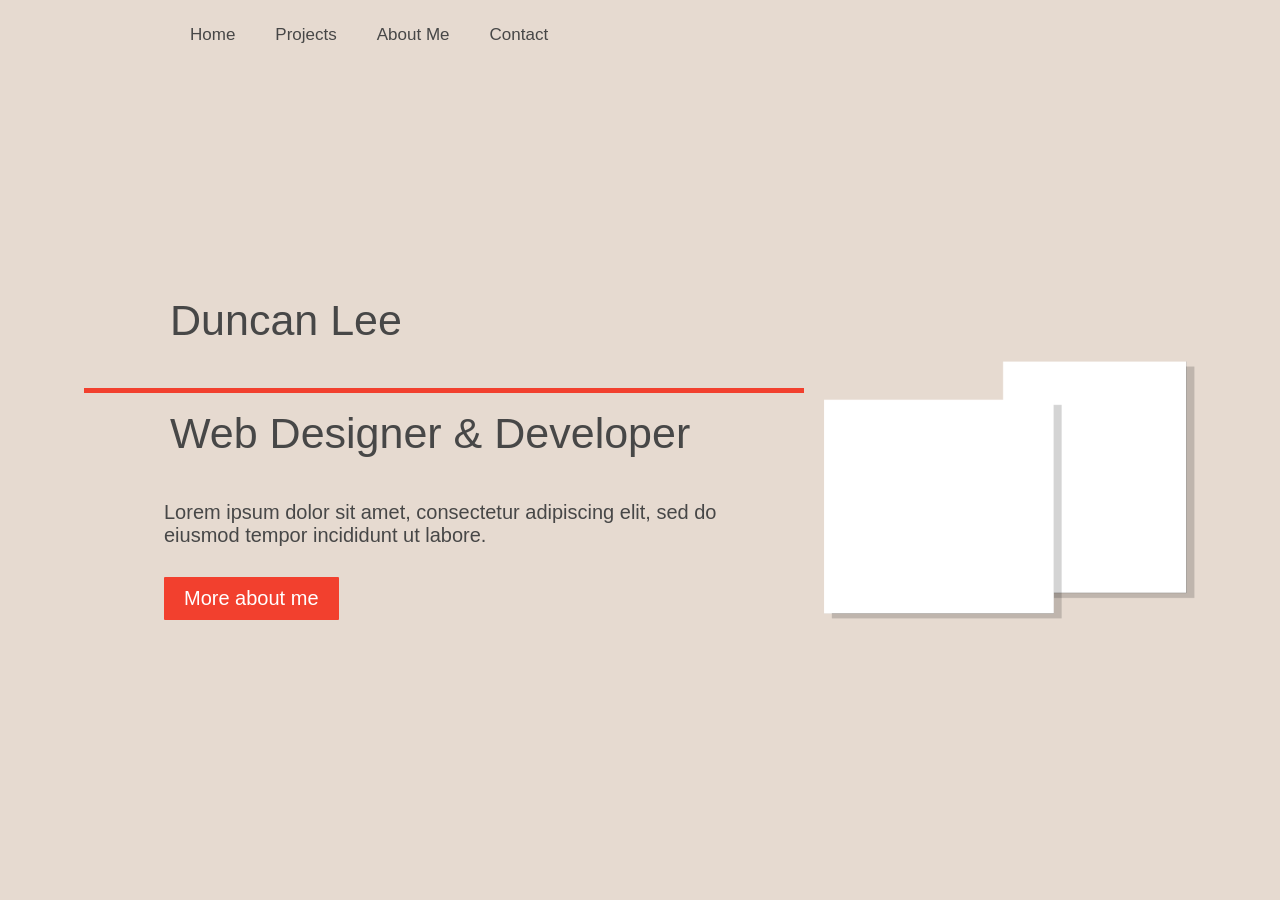
==== index.html @ a63d4ea5 "first" ====
<!DOCTYPE html>
<html lang="en">
    <head>
        <meta charset="utf-8">
        <title>Duncan Lee</title>
        <meta http-equiv="X-UA-Compatible" content ="IE=edge">
        <meta name="viewport" content=" initial-scale= 1">

        <link rel="stylesheet" href="swiper-bundle.min.css">
        <link rel="stylesheet" href="style.css">
        <link href='https://unpkg.com/boxicons@2.1.4/css/boxicons.min.css' rel="stylesheet">
    </head>
    <body>
        <nav>
            <div class ="nav-bar">
                <i class='bx bx-menu sidebarOpen'></i>

                <div class ="menu">
                    <div class="logo-toggle">
                       
                        <i class='bx bx-x siderbarClose'></i>
                    </div>
                        
                    <ul class="nav-links">
                        <li><a href = "index.html" >Home</a></li>
                        <li><a href = "projects.html" >Projects</a></li>
                        <li><a href = "aboutme.html" >About Me</a></li>
                        <li><a href = "contact.html" >Contact</a></li>
                    </ul> 
                    
                </div>
                    

            </div>
        </nav>

    

        <!-- spacing so content isn't hidden behind nav bar-->
        <style>
            body {padding-top: 100px;}
        </style>

       
        <div class="index_container1">
            
            <section class = "index_container1_box">
                <div class = "index_container1_box_left">
                    <h1>Duncan Lee</h1>
                    <hr>
                    <h2>Web Designer & Developer</h2>
                    <p>Lorem ipsum dolor sit amet, consectetur adipiscing elit, sed do eiusmod tempor incididunt ut labore.</p>
                    <button> <a href = "aboutme.html">More about me</a> </button>
                </div>
                    
                <div class = "index_container1_box_right">
                    <img src = "img/placeholder_img.svg" alt = "placeholder_image">
                    
                </div>

                
            </section>


        </div>

            
            
            

        
 


    </body>



    <script src = "script2.js"></script>



</html>
---- style.css ----
@import url('https://fonts.cdnfonts.com/css/glacial-indifference-2');


*{
    margin: 0;
    padding: 0;
    box-sizing: border-box;
    font-family: 'Glacial Indifference', sans-serif;
}

a {
    color: rgb(255, 255, 255);
    text-decoration: none;
}



:root{
    --body-color: #e6dad0;
    --nav-color: #e6dad0;
    --side-nav: #f5ede5;
    --text-color: #474747;
    --secondary-color: #f2402e;
    

}

body{
    height: 100vh;
    background-color: var(--body-color);

}


nav{
    position: fixed;
    top:0;
    left: 0;
    height: 70px;
    width: 100%;
    background-color: var(--nav-color);
    z-index: 100;
}



nav .nav-bar{
    position: relative;
    height: 100%;
    max-width: 1000px;
    width: 100%;
    background-color: var(--nav-color);
    margin: 0 auto;
    padding: 0 30px;
    display: flex;
    align-items: center;
    justify-content: space-between;
}

nav .nav-bar .sidebarOpen{
    color: var(--text-color);
    font-size: 25px;
    padding: 5px;
    cursor: pointer;
    display: none;

}

nav .nav-bar .logo a{
    font-size: 25px;
    font-weight: 500;
    color: var(--text-color);
    text-decoration: none;

}

.menu .logo-toggle{
    display: none;
}

.nav-bar .nav-links {
    display: flex;
    align-items: center;

}

.nav-bar .nav-links li{
    margin: 0 10px;
    list-style: none; 

}

.nav-links li a{
    position: relative;
    font-size: 17px;
    font-weight: 500;
    color: var(--text-color);
    text-decoration: none;
    padding: 10px;
}

.nav-links li a::before{
    content:'';
    position: absolute;
    left: 50%;
    bottom: 0;
    transform: translateX(-50%);
    height: 6px;
    width: 6px;
    border-radius: 50%;
    background-color: var(--text-color);
    opacity: 0;
    transition: all 0.3s ease;
}



.nav-links li:hover a::before{
    opacity: 1;

}


@media (max-width: 1000px) {
    nav .nav-bar .sidebarOpen{
        display: block;
        
    }
    


    .menu{
        position: fixed;
        height: 100%;
        width: 320px;
        left: -100%;
        top: 0;
        padding: 20px;
        background-color: var(--side-nav);
        z-index: 100;
        transition: all 0.4s ease;
        color: #ece4d5;
    }



    nav.active .menu{
        left: -0%;
        


    }

    nav.active .nav-bar .navLogo a{
        opacity: 0;
        transition: all 0.3s ease;
        
        
    }

    .menu .logo-toggle{
        display: block;
        width: 100%;
        display: flex;
        align-items: center;
        justify-content: space-between;
        color: #ece4d5;
        
    }


    .logo-toggle .siderbarClose{
        color: #ece4d5;
        font-size: 24px;
        cursor: pointer;

    }

    .nav-bar .nav-links {
        flex-direction: column;
        padding-top: 30px;
        

    }

    .nav-links li a{
        display: block;
        margin-top: 20px;
        color: #ece4d5;
    }

    .menu .logo-toggle .logo a{
        color: #ece4d5;
    }

}




.index_container1{
    display: flex;
    min-height: 80vh;
    flex-direction: column;
    gap: 1em;
    margin: 2em 5em;
    border: 2px solid transparent;
}



section{
    flex: 4;
    display: flex;
    gap: 1em;


}

.index_container1_box_left{
    flex: 1;
    border: 2px solid transparent;
    margin-top: 10em;
    color:var(--text-color);
    align-items:first baseline;

}

.index_container1_box_left h1{
    font-size: 43px;
    margin-bottom: 1em;
    margin-left: 2em;
    font-weight: 400;
    color:var(--text-color);
}



.index_container1_box_left hr{
    display: block;
    width:  45em;
    border: 0;
    margin-bottom: 1em;
    border-top: 5px solid var(--secondary-color);
    max-width:100%;
    max-height:100%;
}

.index_container1_box_left h2{
    font-size: 43px;
    margin-bottom: 1em;
    margin-left: 2em;
    font-weight: 400;
    color:var(--text-color);
    
}

.index_container1_box_left p{
    font-size: 20px;
    margin-bottom: 0.5em;
    margin-left: 4em;
    margin-right: 4em;
    color:var(--text-color);
    
}

.index_container1_box_left button{
    display: inline-block;
    font-size: 20px;
    background-color: var(--secondary-color);
    color: white;
    text-decoration: none;
    border:none;
    border-radius: 1px;
    margin-top: 20px;
    padding: 10px 20px;
    margin-left: 4em;
    cursor: pointer;
    
}




.index_container1_box_right{
    flex: 1;
    border: 2px solid transparent;
    align-items: center;

}
img {
    display: flex;
    max-width:100%;
    max-height:100%;
    min-height: 100%;
    align-items: center;
    /* resizes image*/
}




@media (max-width: 1000px){
    section,
    .index_container1.second section{
        flex-direction: column;
    }
    .index_container1{
        margin: 1em 2em;
    }
    .index_container1_box_left h1{
    margin-left: auto;
    }

    .index_container1_box_left p{
    margin-left: auto;
    }

    .index_container1_box_left h2{
        margin-left: auto;
    }

    .index_container1_box_left button{
    margin-left: auto;
    }

    .index_container1_box_left {
        margin-top: auto;
    }



}
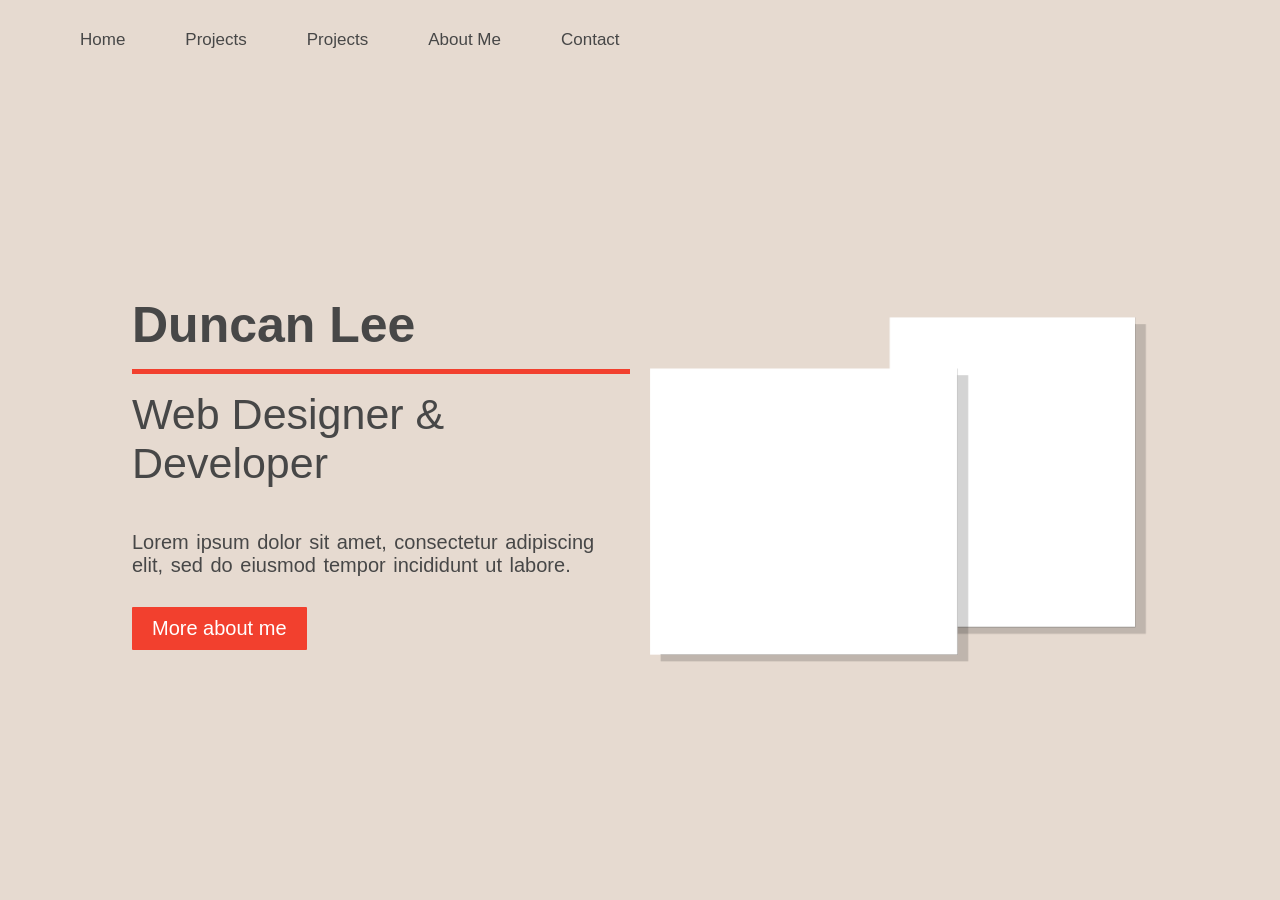
==== commit 6882164e: "dropmenu" ====
--- a/index.html
+++ b/index.html
@@ -16,13 +16,32 @@
                 <i class='bx bx-menu sidebarOpen'></i>
 
                 <div class ="menu">
-                    <div class="logo-toggle">
+                    <div class="x-toggle">
                        
                         <i class='bx bx-x siderbarClose'></i>
                     </div>
                         
                     <ul class="nav-links">
                         <li><a href = "index.html" >Home</a></li>
+                        <li class = "projects_menu">
+                            <a href = "#" >Projects</a>
+                            
+                            <ul class = "projects_submenu">
+                                <li class = "dev_menu">
+                                    <a href = "#" >Developments</a>
+
+                                    <ul class = "dev_submenu">
+                                        <li><a href = "web_design.html">Web Design</a></li>
+                                        <li><a href = "games.html">Games</a></li>
+                                        <li><a href = "app_development.html">Apps</a></li>
+                                    </ul>
+                                    <li><a href = "art_design.html">Art & Design</a></li>
+                                    <li><a href = "animation.html">Animation</a></li>
+
+                                </li>
+                                
+                            </ul>
+                        </li>
                         <li><a href = "projects.html" >Projects</a></li>
                         <li><a href = "aboutme.html" >About Me</a></li>
                         <li><a href = "contact.html" >Contact</a></li>
@@ -76,7 +95,7 @@
 
 
 
-    <script src = "script2.js"></script>
+    <script src = "script.js"></script>
 
 
 
--- a/style.css
+++ b/style.css
@@ -51,8 +51,8 @@
     max-width: 1000px;
     width: 100%;
     background-color: var(--nav-color);
-    margin: 0 auto;
-    padding: 0 30px;
+    margin-left: 0 auto;
+    padding: 40px 50px;
     display: flex;
     align-items: center;
     justify-content: space-between;
@@ -67,17 +67,6 @@
 
 }
 
-nav .nav-bar .logo a{
-    font-size: 25px;
-    font-weight: 500;
-    color: var(--text-color);
-    text-decoration: none;
-
-}
-
-.menu .logo-toggle{
-    display: none;
-}
 
 .nav-bar .nav-links {
     display: flex;
@@ -97,30 +86,71 @@
     font-weight: 500;
     color: var(--text-color);
     text-decoration: none;
-    padding: 10px;
-}
-
-.nav-links li a::before{
-    content:'';
+    padding: 20px;
+}
+
+
+.x-toggle{
+    display: none;
+}
+
+.projects_menu{
+    position: relative;
+}
+
+.projects_submenu{
     position: absolute;
-    left: 50%;
-    bottom: 0;
-    transform: translateX(-50%);
-    height: 6px;
-    width: 6px;
-    border-radius: 50%;
-    background-color: var(--text-color);
+    top: 100%;
+    left: 0;
+    display: flex;
+    flex-direction: row;
+    list-style: none;
+    background-color: var(--side-nav);
+    padding: 0;
+    margin: 0;
+    white-space: nowrap;
     opacity: 0;
-    transition: all 0.3s ease;
-}
-
-
-
-.nav-links li:hover a::before{
+    visibility: hidden;
+}
+
+
+
+.projects_menu:hover .projects_submenu{
     opacity: 1;
-
-}
-
+    visibility: visible;
+}
+
+
+.projects_submenu > li > a {
+    display: block;
+    padding: 12px 15px;
+    margin: 0;
+    color: var(--text-color);
+    font-size: 16px;
+}
+
+.dev_menu{
+    position: relative;
+}
+
+.dev_submenu{
+    position: absolute;
+    top: 100%;
+    display: flex;
+    flex-direction: column;
+    list-style: none;
+    background-color: var(--side-nav);
+    padding: 0;
+    margin: 0;
+    white-space: nowrap;
+    opacity: 0;
+    visibility: hidden;
+}
+
+.dev_menu:hover .dev_submenu{
+    opacity: 1;
+    visibility: visible;
+}
 
 @media (max-width: 1000px) {
     nav .nav-bar .sidebarOpen{
@@ -140,59 +170,51 @@
         background-color: var(--side-nav);
         z-index: 100;
         transition: all 0.4s ease;
-        color: #ece4d5;
+
     }
 
 
 
     nav.active .menu{
-        left: -0%;
+        left: 0%;
         
 
 
     }
 
-    nav.active .nav-bar .navLogo a{
-        opacity: 0;
-        transition: all 0.3s ease;
-        
-        
-    }
-
-    .menu .logo-toggle{
-        display: block;
+
+    .x-toggle{
         width: 100%;
         display: flex;
-        align-items: center;
-        justify-content: space-between;
-        color: #ece4d5;
-        
-    }
-
-
-    .logo-toggle .siderbarClose{
-        color: #ece4d5;
+        justify-content: flex-end;
+        color: var(--text-color)
+    }
+
+
+    .x-toggle .siderbarClose{
+        color: var(--text-color);
         font-size: 24px;
         cursor: pointer;
 
     }
 
     .nav-bar .nav-links {
+        display: flex;
         flex-direction: column;
         padding-top: 30px;
-        
+        align-items: flex-start;
+        width: 100%;
 
     }
 
     .nav-links li a{
         display: block;
-        margin-top: 20px;
-        color: #ece4d5;
-    }
-
-    .menu .logo-toggle .logo a{
-        color: #ece4d5;
-    }
+        width: 100%;
+        margin: 0;
+        padding: 15px;
+        color: var(--text-color);
+    }
+
 
 }
 
@@ -204,34 +226,37 @@
     min-height: 80vh;
     flex-direction: column;
     gap: 1em;
-    margin: 2em 5em;
+    width: 80%;
+    max-width: 1900px;
+    margin: 2em auto;
     border: 2px solid transparent;
 }
 
 
 
-section{
+.index_container1_box{
     flex: 4;
     display: flex;
     gap: 1em;
-
-
 }
 
 .index_container1_box_left{
+    display:flex;
     flex: 1;
     border: 2px solid transparent;
     margin-top: 10em;
     color:var(--text-color);
-    align-items:first baseline;
+    align-items: flex-start;
+    flex-direction: column;
+    min-width: 0;
 
 }
 
 .index_container1_box_left h1{
-    font-size: 43px;
-    margin-bottom: 1em;
-    margin-left: 2em;
-    font-weight: 400;
+    font-size: 50px;
+    margin-bottom: 0.3em;
+    margin-left: 0;
+    font-weight: bold;
     color:var(--text-color);
 }
 
@@ -239,18 +264,17 @@
 
 .index_container1_box_left hr{
     display: block;
-    width:  45em;
+    width: 100%;
     border: 0;
     margin-bottom: 1em;
     border-top: 5px solid var(--secondary-color);
-    max-width:100%;
-    max-height:100%;
+    max-width: 45em;
 }
 
 .index_container1_box_left h2{
     font-size: 43px;
     margin-bottom: 1em;
-    margin-left: 2em;
+    margin-left: 0;
     font-weight: 400;
     color:var(--text-color);
     
@@ -259,9 +283,11 @@
 .index_container1_box_left p{
     font-size: 20px;
     margin-bottom: 0.5em;
-    margin-left: 4em;
-    margin-right: 4em;
+    margin-left: 0;
+    margin-right: 0;
     color:var(--text-color);
+    font-weight: 100;
+    word-spacing: 2px;
     
 }
 
@@ -275,7 +301,7 @@
     border-radius: 1px;
     margin-top: 20px;
     padding: 10px 20px;
-    margin-left: 4em;
+    margin-left: 0;
     cursor: pointer;
     
 }
@@ -287,48 +313,68 @@
     flex: 1;
     border: 2px solid transparent;
     align-items: center;
-
-}
-img {
+    display: flex;
+    justify-content: center;
+
+}
+
+.index_container1_box_right img {
     display: flex;
     max-width:100%;
     max-height:100%;
     min-height: 100%;
-    align-items: center;
-    /* resizes image*/
-}
-
-
-
-
-@media (max-width: 1000px){
-    section,
-    .index_container1.second section{
+    
+}
+
+
+
+
+@media (max-width: 800px){
+    
+    .index_container1_box{
         flex-direction: column;
-    }
+        gap: 2em;
+    }
+
+
     .index_container1{
-        margin: 1em 2em;
-    }
+        margin: auto;
+        width: 90%;
+        min-height: auto;
+    }
+
+
+    .index_container1_box_left {
+        margin-top: 3em;
+        width: 100%;
+    }
+
     .index_container1_box_left h1{
-    margin-left: auto;
+        font-size: 40px;
+    }
+
+    .index_container1_box_left hr{
+        width: 100%;
     }
 
     .index_container1_box_left p{
-    margin-left: auto;
+        font-size: 18px;
     }
 
     .index_container1_box_left h2{
-        margin-left: auto;
+        font-size: 30px;
     }
 
     .index_container1_box_left button{
-    margin-left: auto;
-    }
-
-    .index_container1_box_left {
-        margin-top: auto;
-    }
-
-
-
-}
+        margin-left: 0;
+    }
+
+    .index_container1_box_right{
+        width: 100%;
+    }
+
+    
+
+
+
+}
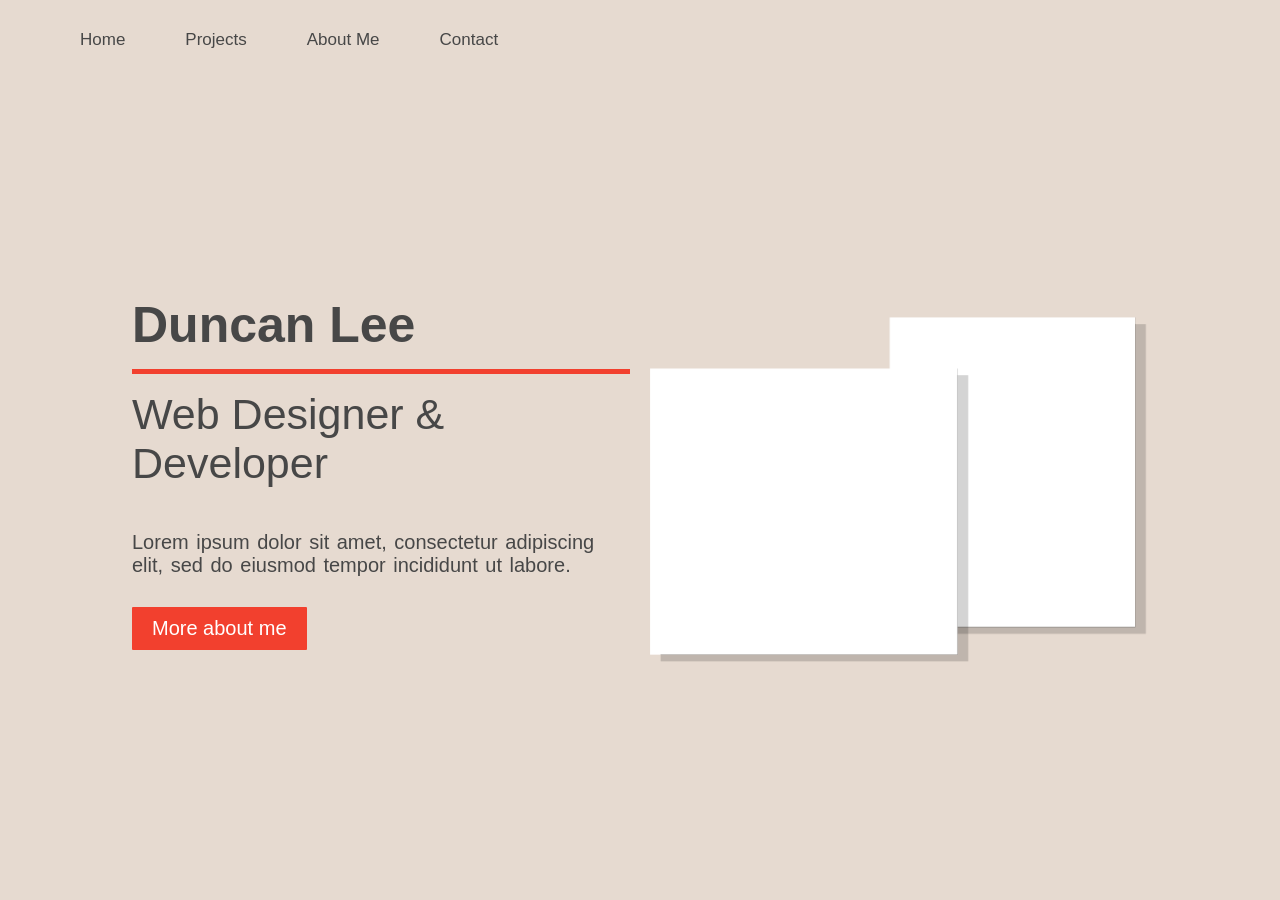
==== commit 64731d23: "minor changes" ====
--- a/index.html
+++ b/index.html
@@ -42,7 +42,6 @@
                                 
                             </ul>
                         </li>
-                        <li><a href = "projects.html" >Projects</a></li>
                         <li><a href = "aboutme.html" >About Me</a></li>
                         <li><a href = "contact.html" >Contact</a></li>
                     </ul> 
--- a/style.css
+++ b/style.css
@@ -19,6 +19,7 @@
 :root{
     --body-color: #e6dad0;
     --nav-color: #e6dad0;
+    --nav-sec-color: #faf3ec;
     --side-nav: #f5ede5;
     --text-color: #474747;
     --secondary-color: #f2402e;
@@ -105,12 +106,15 @@
     display: flex;
     flex-direction: row;
     list-style: none;
-    background-color: var(--side-nav);
+    background-color: var(--nav-sec-color);
     padding: 0;
-    margin: 0;
+    
+    margin: 20px 0;
     white-space: nowrap;
     opacity: 0;
     visibility: hidden;
+    box-shadow: 10px 10px 1px rgba(0, 0, 0, 0.2);
+    
 }
 
 
@@ -118,6 +122,8 @@
 .projects_menu:hover .projects_submenu{
     opacity: 1;
     visibility: visible;
+    animation: fade_in_1 3s ease-out infinite;
+
 }
 
 
@@ -139,12 +145,15 @@
     display: flex;
     flex-direction: column;
     list-style: none;
-    background-color: var(--side-nav);
-    padding: 0;
-    margin: 0;
+    background-color: var(--nav-sec-color);
+    padding: 10px 0;
+    gap: 1em;
+    margin: -10px;
+    margin-top: 5px;
     white-space: nowrap;
     opacity: 0;
     visibility: hidden;
+    box-shadow: 10px 10px 1px rgba(0, 0, 0, 0.2);
 }
 
 .dev_menu:hover .dev_submenu{
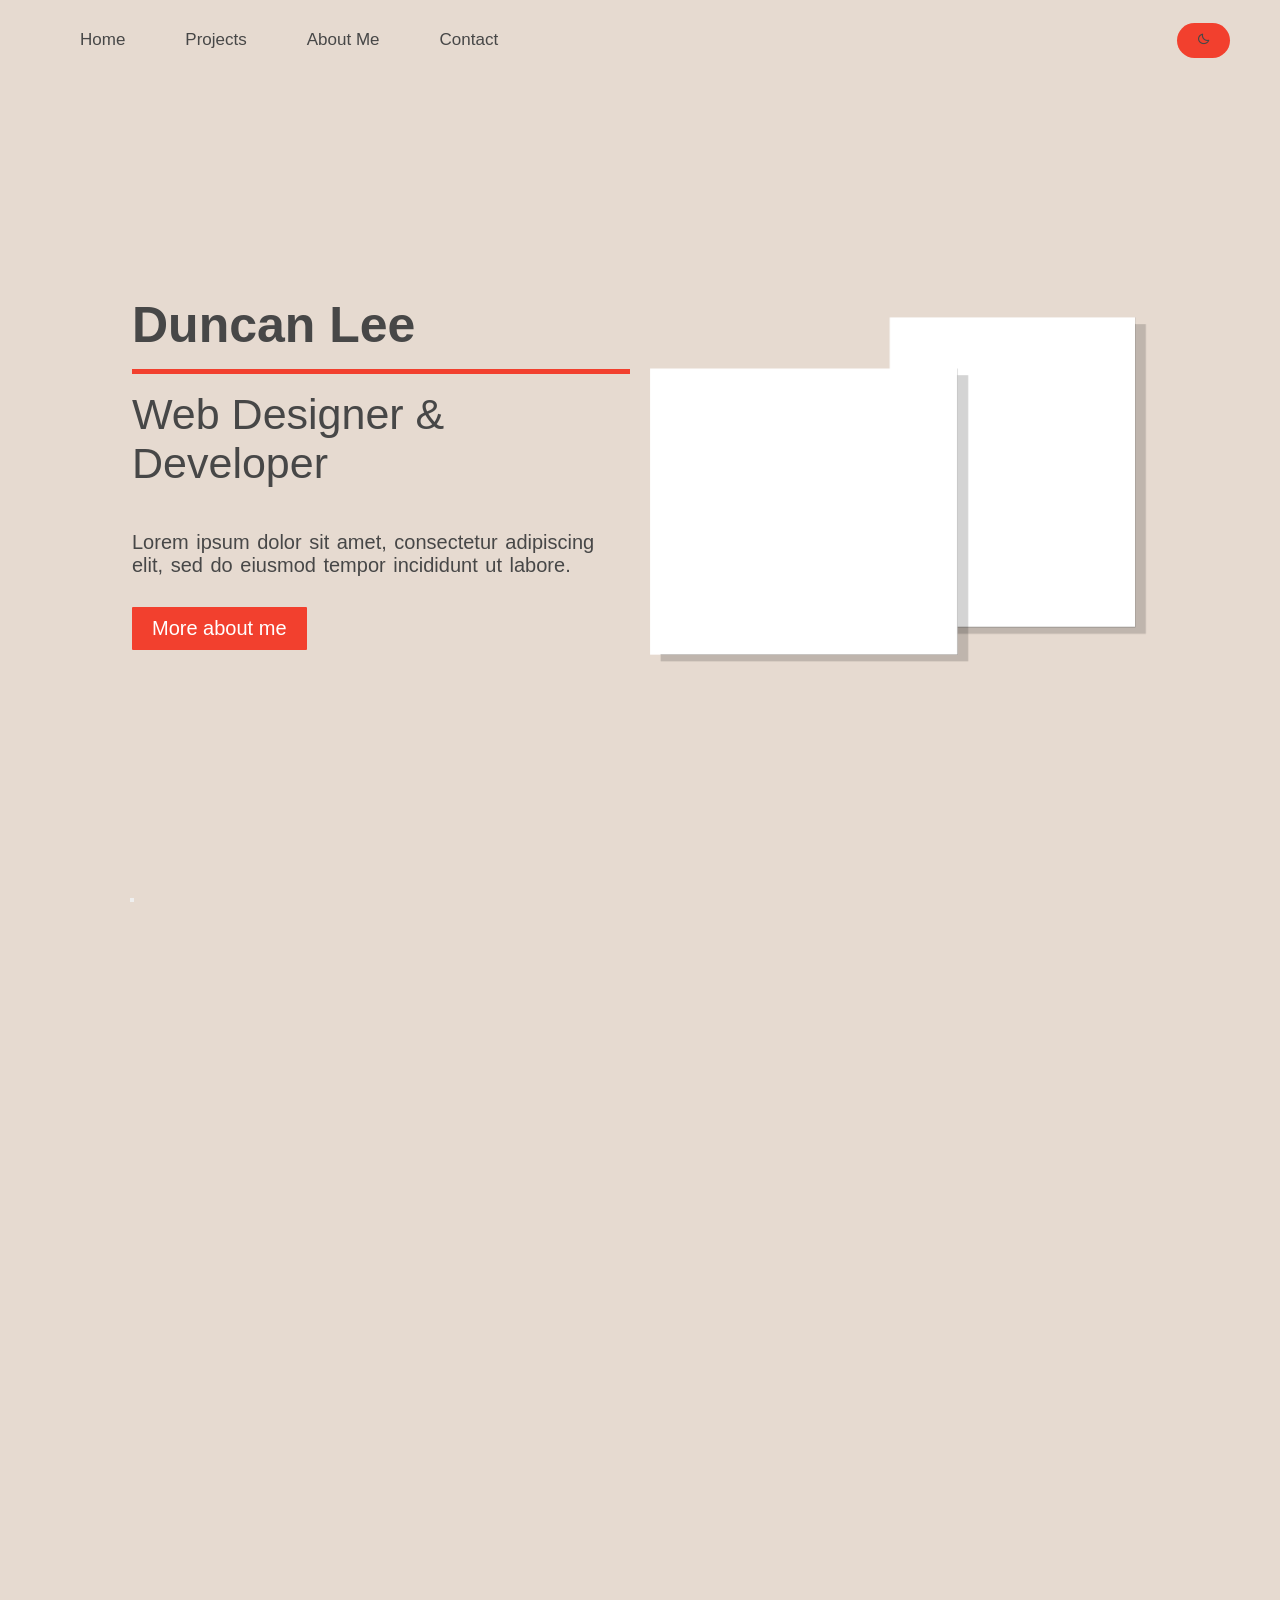
==== commit f8fc2ac5: "dark mode local storage" ====
--- a/index.html
+++ b/index.html
@@ -9,7 +9,9 @@
         <link rel="stylesheet" href="swiper-bundle.min.css">
         <link rel="stylesheet" href="style.css">
         <link href='https://unpkg.com/boxicons@2.1.4/css/boxicons.min.css' rel="stylesheet">
+        
     </head>
+
     <body>
         <nav>
             <div class ="nav-bar">
@@ -45,11 +47,18 @@
                         <li><a href = "aboutme.html" >About Me</a></li>
                         <li><a href = "contact.html" >Contact</a></li>
                     </ul> 
+
                     
+                    
+                </div>
+
+                <div class="theme-mode">
+                    <button onclick="toggleTheme()"><i class='bx bx-moon'></i></button>
                 </div>
                     
 
             </div>
+            
         </nav>
 
     
@@ -82,6 +91,19 @@
 
         </div>
 
+        <div class ="index_container2">
+            <div class = "index_container2_top">
+                <div class = "index_container2_top_left">
+                    <button></button>
+                </div>
+                <div class = "index_container2_top_right">
+
+                </div>
+            </div>
+            <div class = "index_container2_bottom">
+
+            </div>
+        </div>
             
             
             
--- a/style.css
+++ b/style.css
@@ -27,18 +27,43 @@
 
 }
 
+.dark-mode{
+    --body-color: #1e1e1e;
+    --nav-color: #1e1e1e;
+    --nav-sec-color: #423f3f;
+    --side-nav: #423f3f;
+    --text-color: #f5f5f5;
+    
+}
+
+.theme-mode{
+    position: relative;
+    margin-right: 0 auto;
+}
+
+.theme-mode button{
+    position: relative;
+    color: var(--text-color);
+    background-color: var(--secondary-color);
+    border: none;
+    border-radius: 1000px;
+    padding: 10px 20px;
+    cursor: pointer;
+}
+
 body{
     height: 100vh;
     background-color: var(--body-color);
 
 }
+
 
 
 nav{
     position: fixed;
     top:0;
     left: 0;
-    height: 70px;
+    height: 80px;
     width: 100%;
     background-color: var(--nav-color);
     z-index: 100;
@@ -49,7 +74,6 @@
 nav .nav-bar{
     position: relative;
     height: 100%;
-    max-width: 1000px;
     width: 100%;
     background-color: var(--nav-color);
     margin-left: 0 auto;
@@ -223,7 +247,6 @@
         padding: 15px;
         color: var(--text-color);
     }
-
 
 }
 
@@ -336,7 +359,16 @@
 }
 
 
-
+.index_container2{
+    display: flex;
+    min-height: 80vh;
+    flex-direction: column;
+    gap: 1em;
+    width: 80%;
+    max-width: 1900px;
+    margin: 2em auto;
+    border: 2px solid transparent;
+}
 
 @media (max-width: 800px){
     
